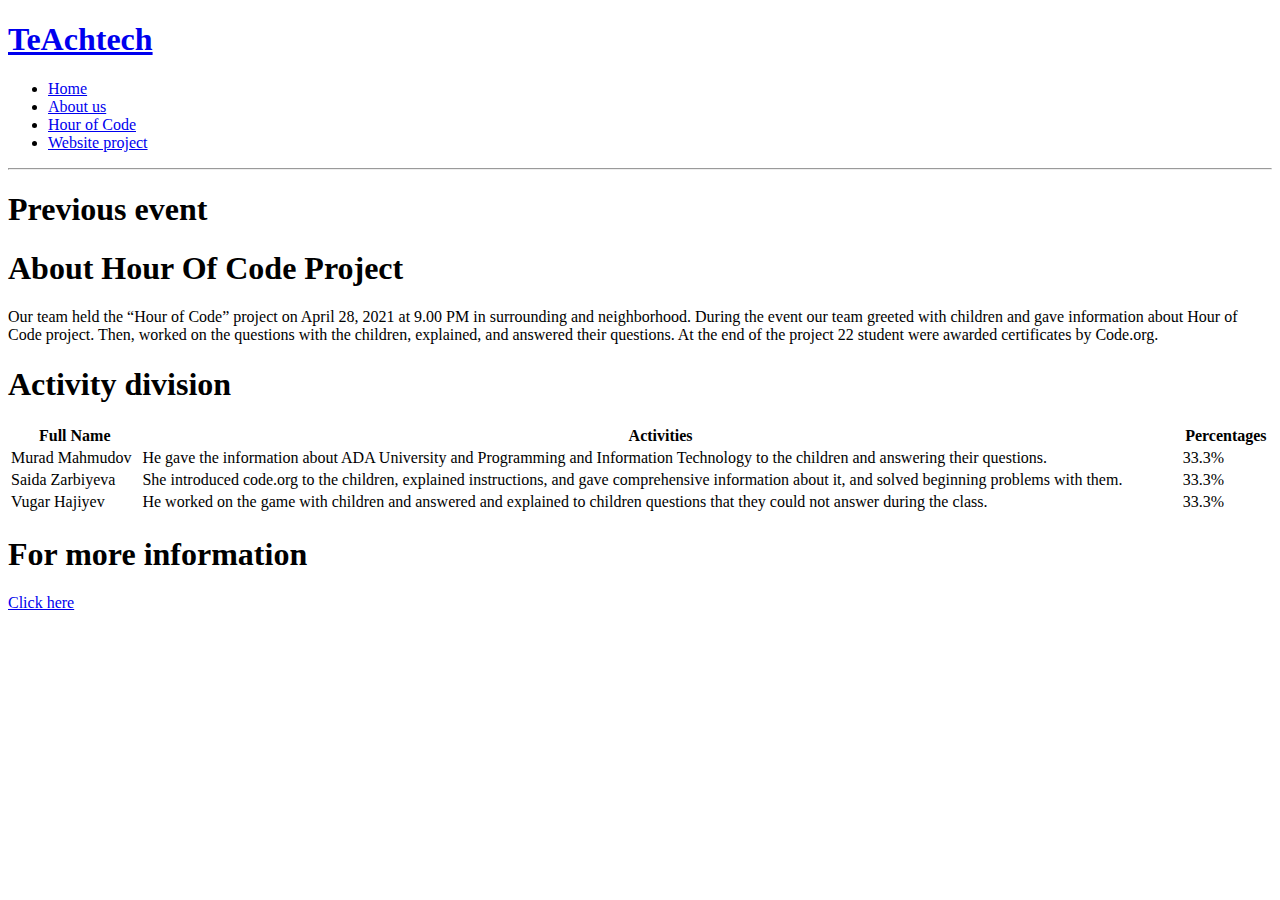
==== hourcode.html @ ddc104d4 "Add files via upload" ====
<!DOCTYPE html>
<html lang="en">

<head>
    <meta charset="UTF-8">
    <title>TeAchtech</title>
    <link href='https://fonts.googleapis.com/css?family=Courgette' rel='stylesheet'>
    <link rel='stylesheet' href='https://fonts.googleapis.com/css?family=Roboto+Condensed:400,700,300'>
    <link rel='stylesheet' href='https://fonts.googleapis.com/css?family=Open+Sans+Condensed:300,700'>
    <link rel='stylesheet' href='https://fonts.googleapis.com/css?family=Source+Sans+Pro:300,400,700'>
    <link rel="stylesheet" href="css/style.css">
</head>

<body>
    <div class='spinner-wrapper'>
        <div class="spinner"></div>
    </div>
    <!-- partial:index.partial.html -->
    <div class="line"></div>
    <div class="wrapper">
        <header role="banner">
            <nav role="navigation" style="background-color:white;">
                <h1><a href="https://teachtech02.github.io/TeAchtech/">TeAchtech</a></h1>
                <ul class="nav-ul">
                    <li><a href="./index.html">Home</a></li>
                    <li><a href="./team.html">About us</a></li>
                    <li><a href="./hourcode.html" class="active">Hour of Code</a></li>
                    <li><a href="./websiteproject.html">Website project</a></li>
                </ul>
            </nav>
        </header>
        <hr />
        <section class="sec-events" role="section">
            <h1>Previous event</h1>
            <article>
                <h1>About Hour Of Code Project</h1>
                <p>Our team held the “Hour of Code” project on April 28, 2021 at 9.00 PM in surrounding and neighborhood. During the event our team greeted with children and gave information about Hour of Code project. Then, worked on the questions with the children, explained, and answered their questions. At the end of the project 22 student were awarded certificates by Code.org.</p>
            </article>
            <article>
                <h1>Activity division</h1>
                <table style="width:100%">
                    <tr>
                        <th>Full Name</th>
                        <th>Activities</th>
                        <th>Percentages</th>
                    </tr>
                    <tr>
                        <td>Murad Mahmudov</td>
                        <td>He gave the information about ADA University and Programming and Information Technology to the children and answering their questions.</td>
                        <td>33.3%</td>
                    </tr>
                    <tr>
                        <td>Saida Zarbiyeva</td>
                        <td>She introduced code.org to the children, explained instructions, and gave comprehensive information about it, and solved beginning problems with them. </td>
                        <td>33.3%</td>
                    </tr>
                    <tr>
                        <td>Vugar Hajiyev</td>
                        <td>He worked on the game with children and answered and explained to children questions that they could not answer during the class.</td>
                        <td>33.3%</td>
                    </tr>
                </table>
            </article>
            <article class="forward">
                <h1>For more information</h1>
                <a href="https://www.facebook.com/profile.php?id=100064187715484" target="_blank" class="link">Click here</a>
            </article>
        </section>
    </div>
    <!-- partial -->
    <script src="js/script.js"></script>
</body>

</html>
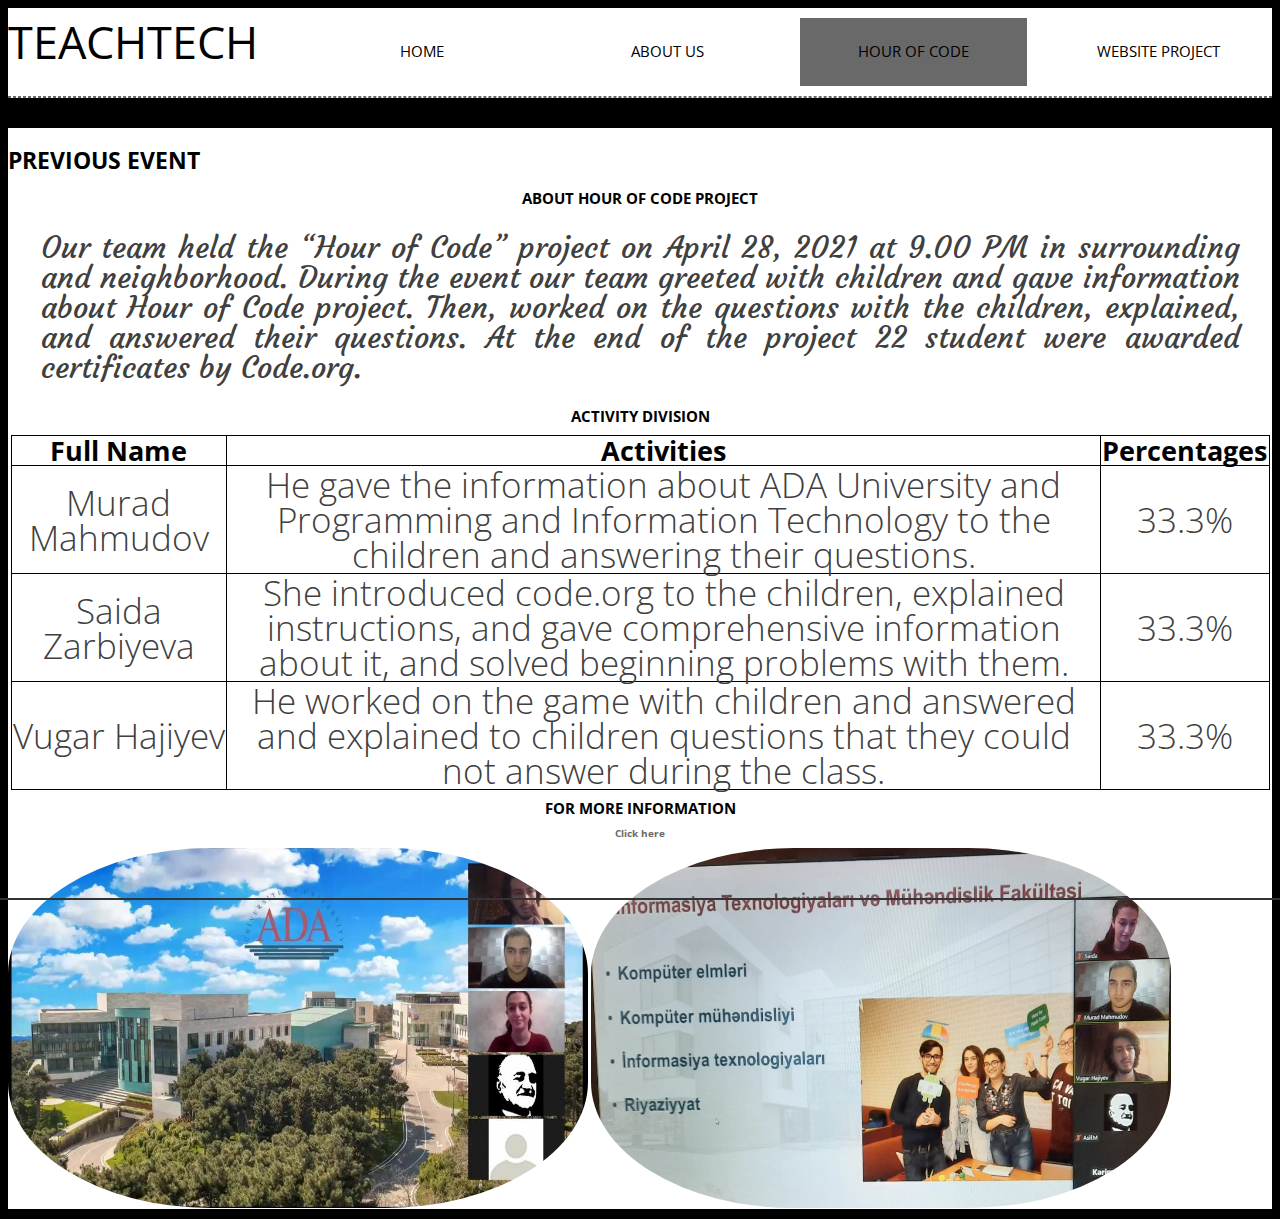
==== commit f536a463: "Update hourcode.html" ====
--- a/hourcode.html
+++ b/hourcode.html
@@ -65,9 +65,12 @@
                 <h1>For more information</h1>
                 <a href="https://www.facebook.com/profile.php?id=100064187715484" target="_blank" class="link">Click here</a>
             </article>
+            <br>
+            <img src="img/hour_of_code_1.jpg" style="width:580px!important;height:360px!important;border-radius:35%;">
+            <img src="img/hour_of_code_2.jpg" style="width:580px!important;height:360px!important;border-radius:35%;">
         </section>
     </div>
-    <!-- partial -->
+
     <script src="js/script.js"></script>
 </body>
 
--- a/css/style.css
+++ b/css/style.css
@@ -0,0 +1,784 @@
+html,
+body,
+ {
+    margin: 0;
+    padding: 0;
+    border: 0;
+    font-size: 100%;
+    font: inherit;
+    vertical-align: baseline;
+    width: 100%;
+    height: 100%;
+}
+
+body {
+    line-height: 1;
+    background-color: black;
+    color: black;
+    font-weight: 300;
+}
+
+ul {
+    list-style: none
+}
+
+html {
+    font: 16px "Open Sans Condensed", "Roboto Condensed", Verdana, sans-serif;
+}
+
+h1 {
+    font-size: 2.25em;
+}
+
+h2 {
+    font-size: 2em;
+}
+
+h3 {
+    font-size: 1.75em;
+}
+
+h4 {
+    font-size: 1.5em;
+}
+
+p {
+    font-size: 18px;
+    font-family: 'Courgette';
+}
+
+hr {
+    margin: 20px 0 20px 0;
+}
+
+th {
+    font-size: 27px !important;
+}
+
+th {
+    color: black!important;
+}
+table,
+th,
+td {
+    border: 1px solid black;
+    border-collapse: collapse;
+    text-align: center;
+    font-size: 35px;
+    color: #404040;
+}
+
+a {
+    font-weight: 400;
+    outline: none;
+    text-decoration: none;
+    transition: 0.5s;
+}
+
+a:hover,
+a:active,
+a:focus {
+    outline: none;
+    text-decoration: none;
+}
+
+p {
+    padding: 0;
+    margin: 0 0 15px 0;
+    font-weight: 300;
+}
+
+h1,
+h2,
+h3,
+h4,
+h5,
+h6 {
+    padding: 0;
+    margin: 0 0 15px 0;
+
+}
+
+img {
+    width: 100%;
+    height: auto;
+}
+
+
+*,
+*::before,
+*::after {
+    box-sizing: border-box;
+}
+
+:root {
+  font-size: 0.625rem;
+}
+
+#text {
+  margin-top: 10%;
+  font-size: 10rem;
+  font-weight: 200;
+  font-style: italic;
+  color: black;
+  padding: 2rem 6rem 5.5rem;
+  border: 0.4rem solid #fff;
+  border-radius: 2rem;
+  text-transform: uppercase;
+  animation: flicker 2.5s infinite alternate;
+  text-align: center;
+
+}
+
+
+#text:focus {
+  outline: none;
+}
+
+.container-buttons {
+  width: 100%;
+  justify-content: right;
+  align-self: stretch;
+  display: grid;
+  grid-template-columns: repeat(3, auto);
+  grid-gap: 50px;
+}
+
+.button {
+  width: 100px;
+  height: 40px;
+  cursor: pointer;
+  position: relative;
+  display: grid;
+}
+.button span {
+  margin: auto;
+  font-weight: 600;
+  display: block;
+  font-size: 1em;
+}
+.container-button {
+  cursor: pointer;
+}
+.container-button:hover .button {
+  animation: buttonAnimation 0.7s cubic-bezier(0.17, 0.67, 0.72, 1.53);
+}
+.container-button .button--bounce {
+  border-radius: 50px;
+  background-color: #fff;
+  box-shadow: 0.5px 5px tomato, 0.5px 20px 15px #00000080;
+  transform-origin: center bottom;
+  color: tomato;
+}
+@keyframes buttonAnimation {
+  0%, 30% {
+    transform: scale(1.5, 0.5);
+  }
+  30%, 40% {
+    transform: scale(1.3, 1);
+  }
+  30%, 50% {
+    transform: scale(1, 1.3);
+  }
+  50%, 70% {
+    transform: scale(1.2, 1);
+  }
+  70%, 90% {
+    transform: scale(1, 1.2);
+  }
+  90%, 100% {
+    transform: scale(1, 1);
+  }
+}
+
+.button--brightness {
+  color: #fff;
+  background-color: transparent;
+  border: 2px solid #338033;
+  border-radius: 5px;
+  overflow: hidden;
+  transition: background-color 0.7s;
+}
+
+.button--brightness:hover {
+  border: 2px solid #fff;
+  background-color: #338033;
+  transition: background-color 0.1s, color 0.7s 0.1s, border 0.7s;
+}
+
+
+.container-button--2 {
+  display: grid;
+  width: 200px;
+  font-size: 18px;
+  box-shadow: 0px 5px 8px black;
+}
+
+.button-3d--1{
+  display: inline-block;
+  border: 2px solid black;
+}
+.button-3d--2{
+  display: inline-block;
+  border: 2px solid black;
+}
+
+
+.team-8 {
+    margin-bottom: 30px;
+    box-shadow: 0 4px 8px 0 rgba(0, 0, 0, 0.4);
+}
+
+.team-8 .team-img {
+    position: relative;
+    font-size: 0;
+}
+
+.team-8 .team-img img {
+    width: 100%;
+    height: auto;
+}
+
+.team-8 .team-img .team-content {
+    position: absolute;
+    width: 100%;
+    height: 100%;
+    top: 0;
+    left: 0;
+    display: flex;
+    align-items: center;
+    justify-content: center;
+    background: rgba(0, 0, 0, .5);
+    transition: all .6s;
+    z-index: 1;
+    opacity: 0;
+}
+
+.team-8 .team-img .team-content p {
+    color: black;
+    font-size: 16px;
+    font-weight: 300;
+    line-height: 22px;
+    text-align: center;
+    margin: 0;
+}
+
+.team-8:hover .team-img .team-content {
+    opacity: 1;
+}
+
+.team-8 .team-content {
+    padding: 20px;
+}
+
+.team-8 .team-content h2 {
+    font-size: 25px;
+    font-weight: 400;
+    letter-spacing: 2px;
+}
+
+.team-8 .team-content h3 {
+    font-size: 16px;
+    font-weight: 400;
+}
+
+.team-8 .team-content p {
+    font-size: 16px;
+    font-weight: 400;
+    line-height: 22px;
+}
+
+.team-8 .team-skill {
+    margin-bottom: 20px;
+}
+
+.team-8 .skill-name {
+    margin-bottom: 5px;
+}
+
+.team-8 .skill-name p {
+    display: inline-block;
+    font-size: 16px;
+    font-weight: 400;
+    margin: 0;
+}
+
+.team-8 .skill-name p:last-child {
+    float: right;
+}
+
+.team-8 .progress {
+    position: relative;
+    width: 100%;
+    height: 15px;
+    margin-bottom: 15px;
+    background: #dddddd;
+}
+
+.team-8 .progress:last-child {
+    margin: 0;
+}
+
+.team-8 .progress-bar {
+    position: absolute;
+    width: 0%;
+    height: 15px;
+    top: 0;
+    left: 0;
+    background: #404040;
+    transition: all .5s;
+    z-index: 1;
+}
+
+.team-8:hover .progress-bar.w-0 {
+    width: 0%;
+}
+
+.team-8:hover .progress-bar.w-100 {
+    width: 100%;
+}
+
+.team-8 .team-social {
+    font-size: 0;
+    display: flex;
+    align-items: center;
+    justify-content: center;
+}
+
+.team-8 .team-social a {
+    display: inline-block;
+    width: 40px;
+    height: 40px;
+    margin-right: 5px;
+    padding: 11px 0 10px 0;
+    font-size: 16px;
+    font-weight: 300;
+    line-height: 16px;
+    text-align: center;
+    color: black;
+    transition: all .3s;
+}
+
+.team-8 .team-social a:last-child {
+    margin-right: 0;
+}
+
+.team-8 .team-social a:hover {
+    color: black;
+    background: #222222;
+}
+
+.line {
+    float: left;
+    width: 100%;
+    border-top: 0.25em solid #333;
+    position: fixed;
+    left: 0px;
+    bottom: 0px;
+}
+
+.wrapper {
+    margin: auto;
+    width: 100%;
+    /*1040px*/
+    height: 100%;
+    background-color: white;
+}
+
+.wrapper:before {
+    content: "";
+    top: 0;
+    left: 0;
+    width: 100%;
+    height: 100%;
+}
+
+.content {
+    position: absolute;
+}
+
+.content {
+    top: 50%;
+    left: 50%;
+    text-align: center;
+    color: black;
+    transform: translate(-50%, -50%);
+}
+
+.content h1 {
+    margin-top: 0;
+    margin-bottom: 20px;
+}
+
+.content form {
+    margin: auto;
+    display: table;
+}
+
+.content input {
+    float: left;
+    font-size: 16px;
+}
+
+.content input[type=email] {
+    padding: 12px;
+    background: black;
+    border-top-left-radius: 4px;
+    border-bottom-left-radius: 4px;
+}
+
+.content input[type=submit] {
+    padding: 12px 24px;
+    color: black;
+    background: transparent;
+    border-top-right-radius: 4px;
+    border-bottom-right-radius: 4px;
+    cursor: pointer;
+    transition: all 0.235s ease-in-out;
+}
+
+.content input[type=submit]:hover {
+    color: white;
+}
+
+.countdown {
+    margin: auto;
+    display: table;
+    font-size: 28px;
+    font-weight: 500;
+}
+
+.countdown>div {
+    float: left;
+    min-width: 80px;
+}
+
+.countdown span {
+    position: relative;
+    display: block;
+    font-size: 16px;
+    text-align: center;
+}
+
+.countdown span:before {
+    content: "";
+    position: absolute;
+    top: -2px;
+    right: 0;
+    left: 0;
+    margin-right: auto;
+    margin-left: auto;
+    width: 20px;
+    height: 1px;
+    background: black;
+}
+
+header,
+nav,
+section,
+footer {
+    float: left;
+    width: 100%;
+}
+
+a {
+    text-decoration: none;
+    transition: color 0.25s;
+}
+
+.button {
+    display: block;
+    padding: 0.75em 1.25em;
+    font-size: 1em;
+    font-weight: bold;
+    text-transform: uppercase;
+    color: black;
+    border: 0;
+    cursor: pointer;
+}
+
+.link {
+    font-weight: bold;
+    color: #696969;
+}
+
+.link:focus,
+.link:hover {
+    color: #404040;
+}
+
+.link:active {
+    color: #404040;
+}
+
+nav h1 {
+    float: left;
+    padding: 0.25em 0.25em 0 0;
+    font-size: 4.5em;
+    text-transform: uppercase;
+}
+
+nav h1 a {
+    color: black;
+}
+
+.nav-ul {
+    display: flex;
+}
+
+.active {
+    background: #696969;
+    color: black !important;
+}
+
+header li {
+    width: 25%;
+}
+
+header li:not(:first-child) {
+    margin-left: 2%;
+}
+
+header .nav-ul a {
+    display: block;
+    padding: 1.75em 0.5em;
+    font-size: 1.5em;
+    text-align: center;
+    text-transform: uppercase;
+    color: black;
+}
+
+header .nav-ul a:focus,
+header .nav-ul a:hover {
+    color: black;
+    background: #404040;
+    ;
+}
+
+header .nav-ul a:active {
+    color: black;
+}
+
+header li:first-child a:hover {
+    color: black;
+}
+
+
+section {
+    margin: 1em 0;
+    background-color: white;
+}
+
+section h1 {
+    text-transform: uppercase;
+}
+
+hr {
+    border-color: #696969;
+    border-style: dashed;
+}
+
+.vertical {
+    width: 0;
+    height: 10px;
+}
+
+.sec-intro {
+    position: relative;
+}
+
+.sec-intro img {
+    width: 100%;
+}
+
+.sec-intro h1 {
+    position: absolute;
+    bottom: 0.5em;
+    left: 0.5em;
+    padding: 0.5em;
+    background: rgba(0, 0, 0, 0.5);
+    color: black;
+}
+
+
+.box {
+    float: left;
+    padding: 1.5em 1em;
+    width: 33.3%;
+    height: 300px;
+    border-top: 0.1em solid white;
+    border-bottom: 0.1em solid white;
+    border-left: 0.1em solid white;
+    transition: background 0.25s;
+    text-align: center;
+}
+
+.box:last-child {
+    border-right: 0.1em solid #d3d3d3;
+}
+
+.box h1 {
+    text-align: center;
+}
+
+.box p {
+    margin-top: 20px;
+}
+
+.box .button {
+    margin: 4em auto;
+}
+
+.sec-events>h1 {
+    margin-top: 1em;
+}
+
+.sec-events article {
+    padding: 0 .25em;
+    text-align: justify;
+}
+
+.sec-events article h1,
+.sec-events article p {
+    display: block;
+    margin: .5em 0;
+    padding: .25em 1em;
+    font-size: 30px;
+    color: #404040;
+}
+
+.sec-events article h1 {
+    font-weight: bold;
+    text-align: center;
+    font-size: 150%;
+    color: black;
+}
+
+
+.sec-projects {
+    width: 100%;
+    text-align: center;
+}
+
+.sec-projects>h1 {
+    margin-top: 1em;
+    text-align: center;
+}
+
+.link:hover {
+    color: #404040;
+    transition: 0.3s;
+}
+
+.sec-projects article {
+    padding: .5em 0;
+    width: 100%;
+}
+
+.sec-projects article h1,
+.sec-projects article a {
+    font-size: 150%;
+}
+
+.sec-projects article h1 {
+    font-weight: bold;
+    margin: 8px 0 8px 0;
+}
+
+.sec-projects article a {
+    text-align: justify;
+    text-decoration: none;
+    color: #696969;
+}
+
+.sec-projects p a {
+    float: right;
+}
+
+.sec-projects button {
+    position: relative;
+    left: 80%;
+}
+
+.forward {
+    text-align: center !important;
+}
+
+
+.sec-standards {
+    width: 40%;
+}
+
+.sec-standards>h1 {
+    margin-top: 1em;
+    text-align: center;
+    color: black;
+}
+
+.sec-standards article {
+    float: left;
+    padding: .5em 1em;
+    width: 50%;
+    text-align: justify;
+}
+
+.sec-standards article:last-child {
+    padding: .5em 0;
+}
+
+.sec-standards article h1 {
+    text-align: center;
+    color: black;
+}
+
+.container {
+    width: 100%;
+    padding-right: 15px;
+    padding-left: 15px;
+    margin-right: auto;
+    margin-left: auto;
+}
+
+
+
+.row {
+    display: -ms-flexbox;
+    display: flex;
+    -ms-flex-wrap: wrap;
+    flex-wrap: wrap;
+    margin-right: -15px;
+    margin-left: -15px;
+}
+
+.column {
+    position: relative;
+    width: 100%;
+    padding-right: 15px;
+    padding-left: 15px;
+    -ms-flex: 0 0 100%;
+    flex: 0 0 100%;
+    max-width: 100%;
+}
+
+
+
+.section-title {
+    width: 100%;
+    text-align: center;
+    padding: 45px 0 30px 0;
+}
+
+.section-title::after {
+    position: absolute;
+    content: "";
+    width: 50px;
+    height: 5px;
+    left: calc(50% - 25px);
+    background: black;
+}
+
+.section-title h1 {
+    font-size: 50px;
+    letter-spacing: 5px;
+    margin-bottom: 5px;
+}
